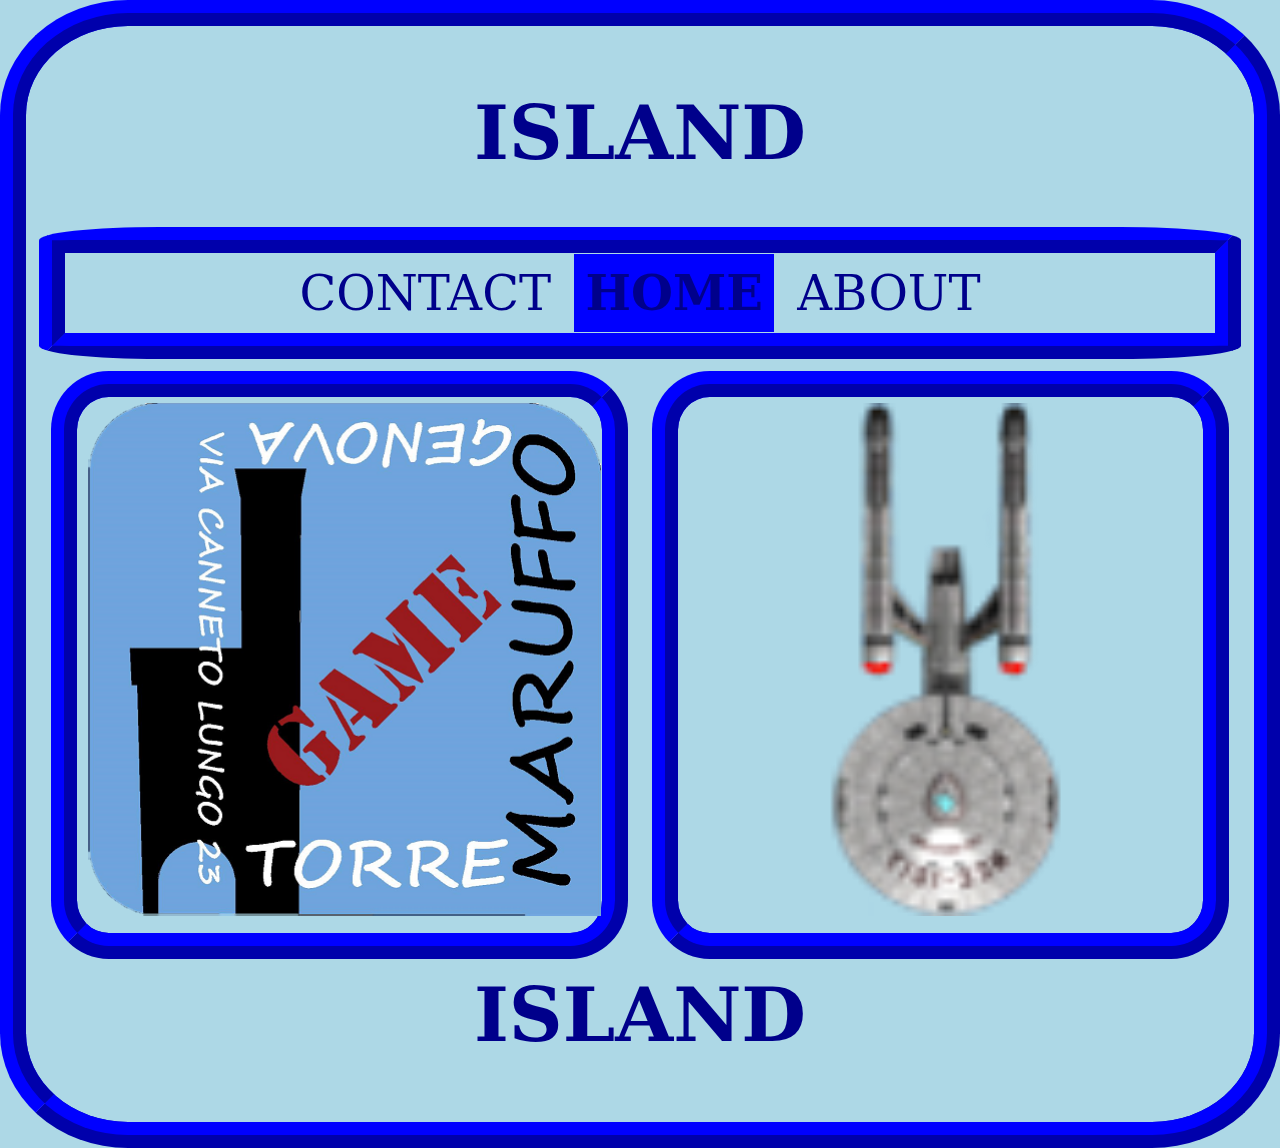
==== index.html @ ba22977b "modify" ====
<!DOCTYPE html>
<html>
	<head>
		<link href="css/styles.css"rel="stylesheet"/>
	</head>
	<body>
		<div align="center">
			<h1>ISLAND</h1>
			<div>
				<a id="contact"href="contact.html">CONTACT</a>
				<b id="home">HOME</b>
				<a id="about"href="about.html">ABOUT</a>
			</div>
			<span><div><a href="torremaruffogame.html"><img src="images/torremaruffogame.png"/></a></div></span>
			<span><div><a href="starbattle.html"><img src="images/starbattle.png"/></a></div></span>
			<h1>ISLAND</h1>
		</div>
	</body>
	<script src="js/scripts.js"></script>
</html>
---- css/styles.css ----
body
{
	font-size:28pt;
	margin:0pt;
	text-align:center;
	font-family:"serif";
	background-color:LightBlue;
	/*max-width:320pt;*/
}
div
{
	padding:1%;
	border-style:ridge;
	border-width:20pt;
	border-radius:10%;
	border-color:Blue;
}
img
{
	width:100%;
}
span
{
	padding:1%;
	width:48%;
	float:left;
}
a
{
	text-decoration:none;
	font-size:129%;
	color:DarkBlue;
	padding:1%;
}
a:active
{
	background-color:Blue;
}
b
{
	background-color:Blue;
	font-size:129%;
	color:DarkBlue;
	padding:1%;
}
h1
{
	color:DarkBlue;
}
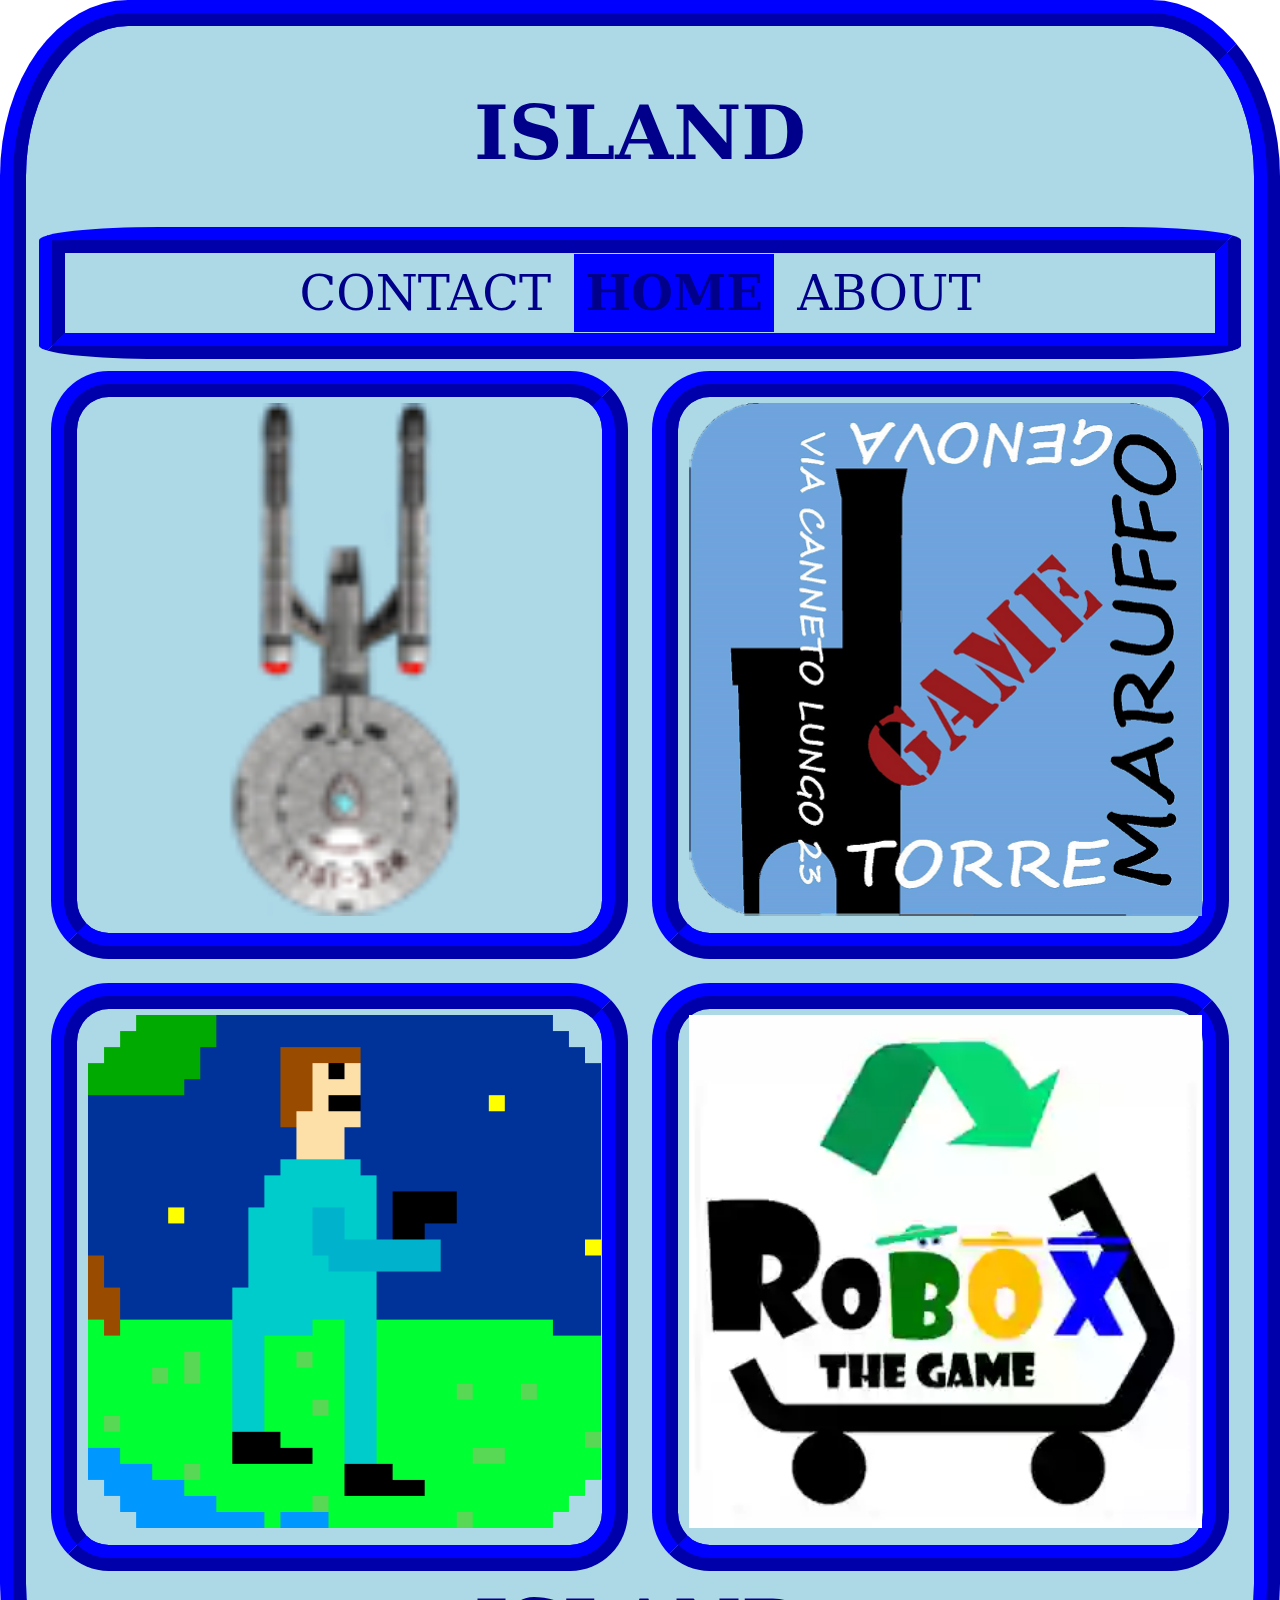
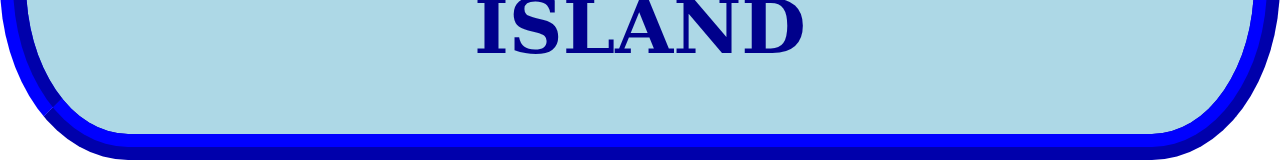
==== commit 351b318f: "added more pages and updated older ones" ====
--- a/index.html
+++ b/index.html
@@ -2,6 +2,8 @@
 <html>
 	<head>
 		<link href="css/styles.css"rel="stylesheet"/>
+		<link rel="icon"type="image/png"href="images/island.png"/>
+		<title>ISLAND</title>
 	</head>
 	<body>
 		<div align="center">
@@ -11,8 +13,10 @@
 				<b id="home">HOME</b>
 				<a id="about"href="about.html">ABOUT</a>
 			</div>
+			<span><div><a href="starbattle.html"><img src="images/starbattle.png"/></a></div></span>
 			<span><div><a href="torremaruffogame.html"><img src="images/torremaruffogame.png"/></a></div></span>
-			<span><div><a href="starbattle.html"><img src="images/starbattle.png"/></a></div></span>
+			<span><div><a href="starpixel.html"><img src="images/starpixel.png"/></a></div></span>
+			<span><div><a href="roboxthegame.html"><img src="images/roboxthegame.png"/></a></div></span>
 			<h1>ISLAND</h1>
 		</div>
 	</body>
--- a/css/styles.css
+++ b/css/styles.css
@@ -4,7 +4,6 @@
 	margin:0pt;
 	text-align:center;
 	font-family:"serif";
-	background-color:LightBlue;
 	/*max-width:320pt;*/
 }
 div
@@ -14,6 +13,7 @@
 	border-width:20pt;
 	border-radius:10%;
 	border-color:Blue;
+	background-color:LightBlue;
 }
 img
 {
@@ -47,3 +47,7 @@
 {
 	color:DarkBlue;
 }
+img.logo
+{
+	width:20%;
+}
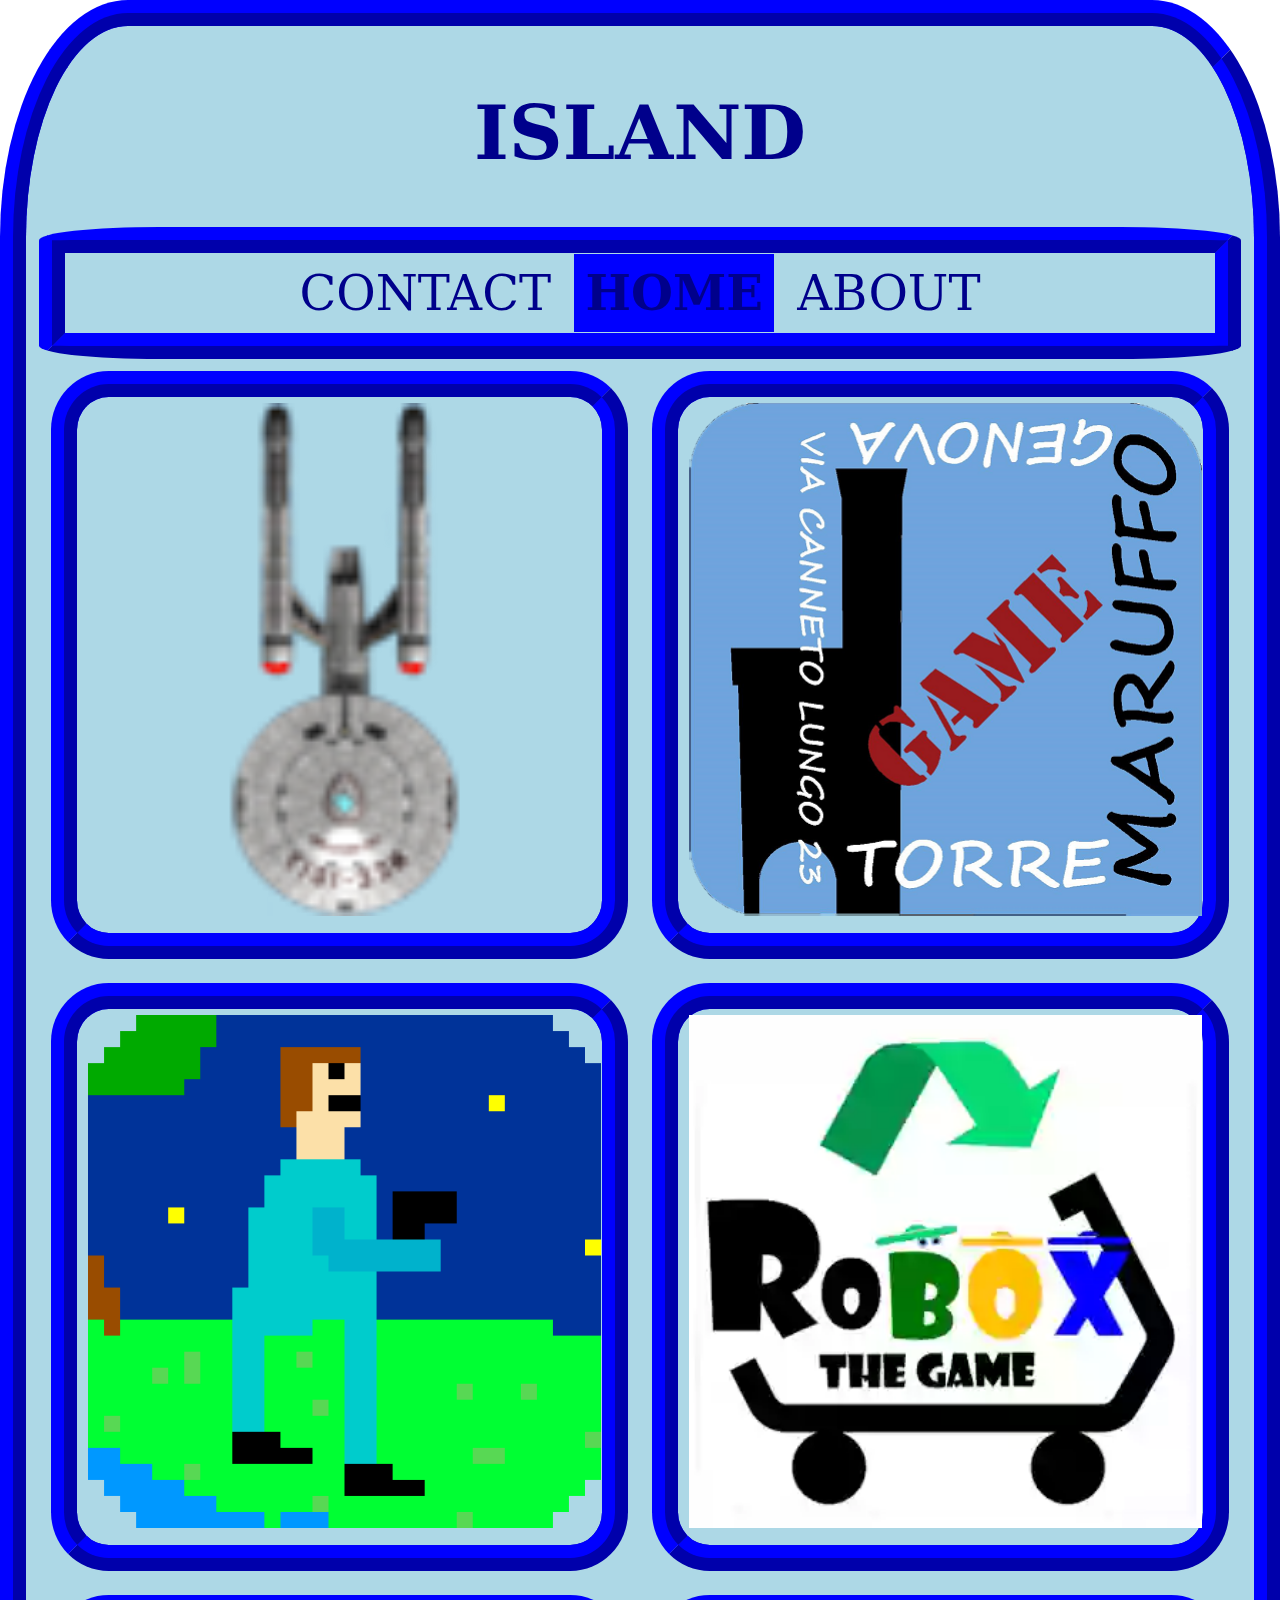
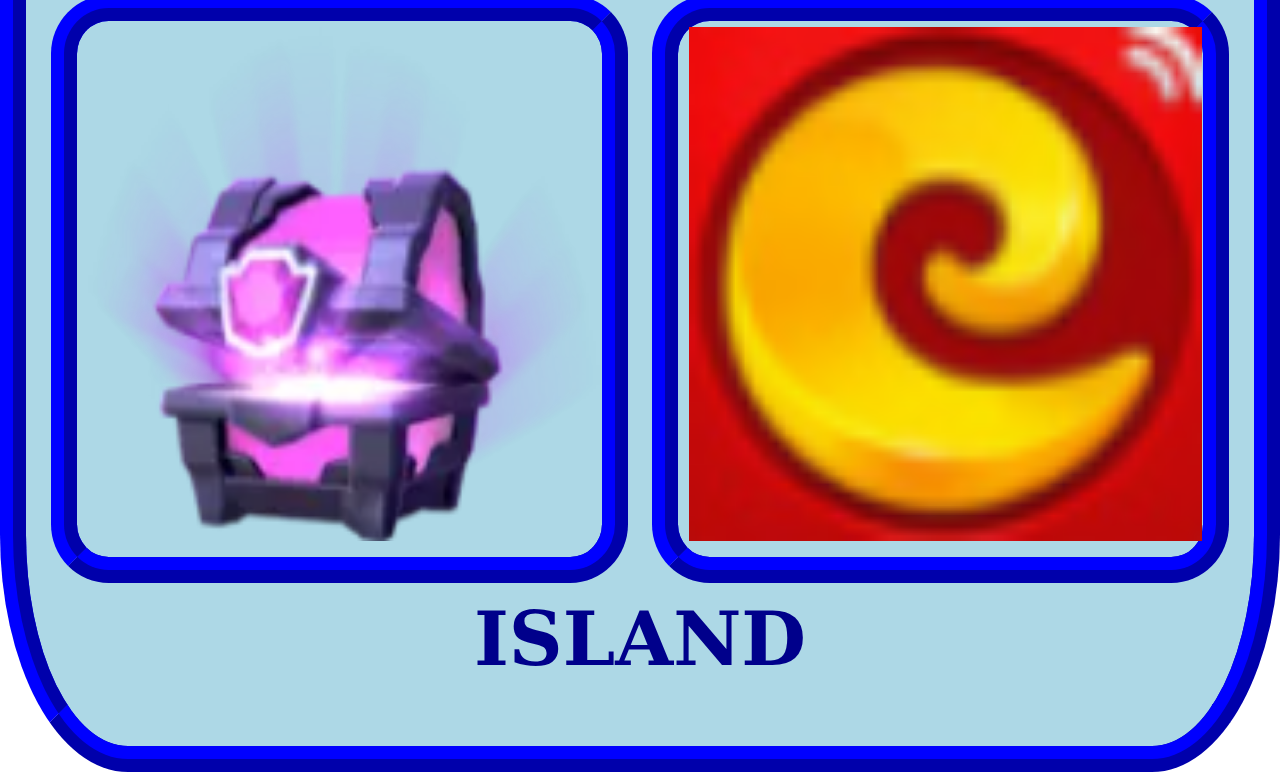
==== commit 885243fa: "RikyIsola" ====
--- a/index.html
+++ b/index.html
@@ -17,8 +17,9 @@
 			<span><div><a href="torremaruffogame.html"><img src="images/torremaruffogame.png"/></a></div></span>
 			<span><div><a href="starpixel.html"><img src="images/starpixel.png"/></a></div></span>
 			<span><div><a href="roboxthegame.html"><img src="images/roboxthegame.png"/></a></div></span>
+		    <span><div><a href="clashroyalesimulator.html"><img src="images/clashroyalesimulator.png"/></a></div></span>
+		    <span><div><a href="battagliamagica.html"><img src="images/battagliamagica.png"/></a></div></span>
 			<h1>ISLAND</h1>
 		</div>
 	</body>
-	<script src="js/scripts.js"></script>
 </html>
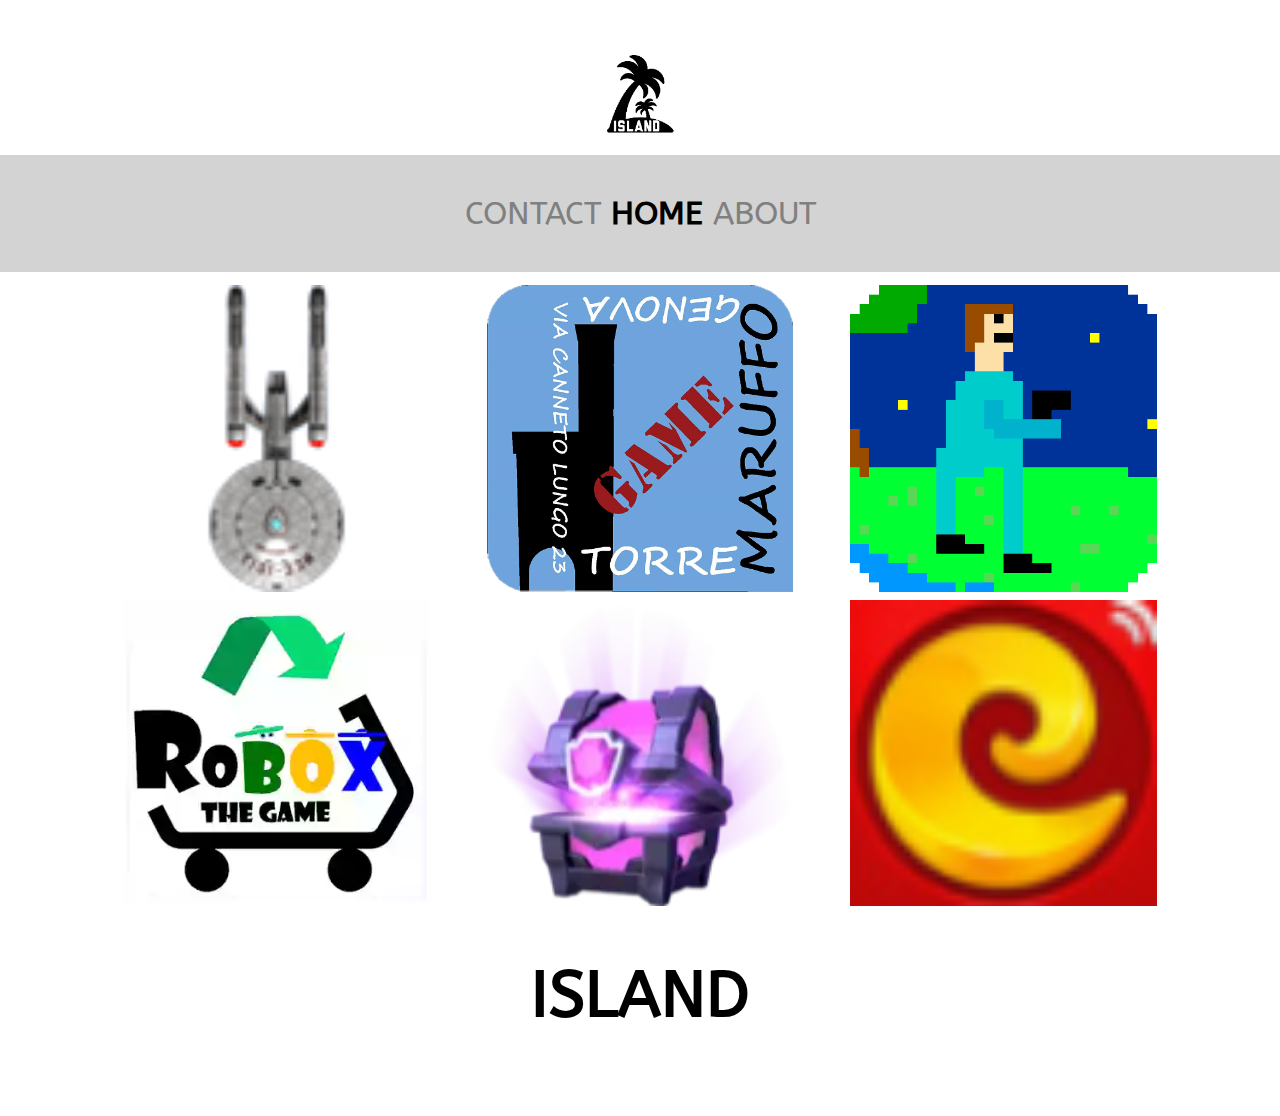
==== commit b441e7dd: "Added modern design" ====
--- a/index.html
+++ b/index.html
@@ -4,22 +4,24 @@
 		<link href="css/styles.css"rel="stylesheet"/>
 		<link rel="icon"type="image/png"href="images/island.png"/>
 		<title>ISLAND</title>
+		<link href='https://fonts.googleapis.com/css?family=ABeeZee'rel='stylesheet'/>
 	</head>
 	<body>
-		<div align="center">
-			<h1>ISLAND</h1>
-			<div>
-				<a id="contact"href="contact.html">CONTACT</a>
-				<b id="home">HOME</b>
-				<a id="about"href="about.html">ABOUT</a>
-			</div>
-			<span><div><a href="starbattle.html"><img src="images/starbattle.png"/></a></div></span>
-			<span><div><a href="torremaruffogame.html"><img src="images/torremaruffogame.png"/></a></div></span>
-			<span><div><a href="starpixel.html"><img src="images/starpixel.png"/></a></div></span>
-			<span><div><a href="roboxthegame.html"><img src="images/roboxthegame.png"/></a></div></span>
-		    <span><div><a href="clashroyalesimulator.html"><img src="images/clashroyalesimulator.png"/></a></div></span>
-		    <span><div><a href="battagliamagica.html"><img src="images/battagliamagica.png"/></a></div></span>
-			<h1>ISLAND</h1>
+		<img class="island"src="images/island.png"/>
+		<div class="home">
+			<a id="contact"href="contact.html">CONTACT</a>
+			<b id="home">HOME</b>
+			<a id="about"href="about.html">ABOUT</a>
 		</div>
+		<div class="icons">
+			<span><a href="starbattle.html"><img src="images/starbattle.png"/></a></span>
+			<span><a href="torremaruffogame.html"><img src="images/torremaruffogame.png"/></a></span>
+			<span><a href="starpixel.html"><img src="images/starpixel.png"/></a></span>
+			<span><a href="roboxthegame.html"><img src="images/roboxthegame.png"/></a></span>
+		    	<span><a href="clashroyalesimulator.html"><img src="images/clashroyalesimulator.png"/></a></span>
+		    	<span><a href="battagliamagica.html"><img src="images/battagliamagica.png"/></a></span>
+		</div>
+		<h1>ISLAND</h1>
+		<script src="js/scripts.js"></script>
 	</body>
 </html>
--- a/css/styles.css
+++ b/css/styles.css
@@ -1,53 +1,46 @@
 body
 {
-	font-size:28pt;
-	margin:0pt;
+	padding:30pt;
+	padding-left:0pt;
+	padding-right:0pt;
 	text-align:center;
-	font-family:"serif";
-	/*max-width:320pt;*/
+	font-family:"ABeeZee";
+	font-size:200%;
+	margin:auto;
+	/*max-width:720pt;*/
+}
+div.home
+{
+	padding:30pt;
+	max-width:100%;
+	background-color:LightGrey;
 }
 div
 {
-	padding:1%;
-	border-style:ridge;
-	border-width:20pt;
-	border-radius:10%;
-	border-color:Blue;
-	background-color:LightBlue;
+	padding-top:10pt;
+	max-width:810pt;
+	margin:auto;
 }
 img
 {
-	width:100%;
+	width:230pt;
+}
+img.island
+{
+	width:80pt;
 }
 span
 {
-	padding:1%;
-	width:48%;
-	float:left;
+	width:265pt;
+	display:inline-block;
+	margin:auto;
 }
 a
 {
 	text-decoration:none;
-	font-size:129%;
-	color:DarkBlue;
-	padding:1%;
+	color:Grey;
 }
-a:active
+a:hover
 {
-	background-color:Blue;
+	color:Black;	
 }
-b
-{
-	background-color:Blue;
-	font-size:129%;
-	color:DarkBlue;
-	padding:1%;
-}
-h1
-{
-	color:DarkBlue;
-}
-img.logo
-{
-	width:20%;
-}
